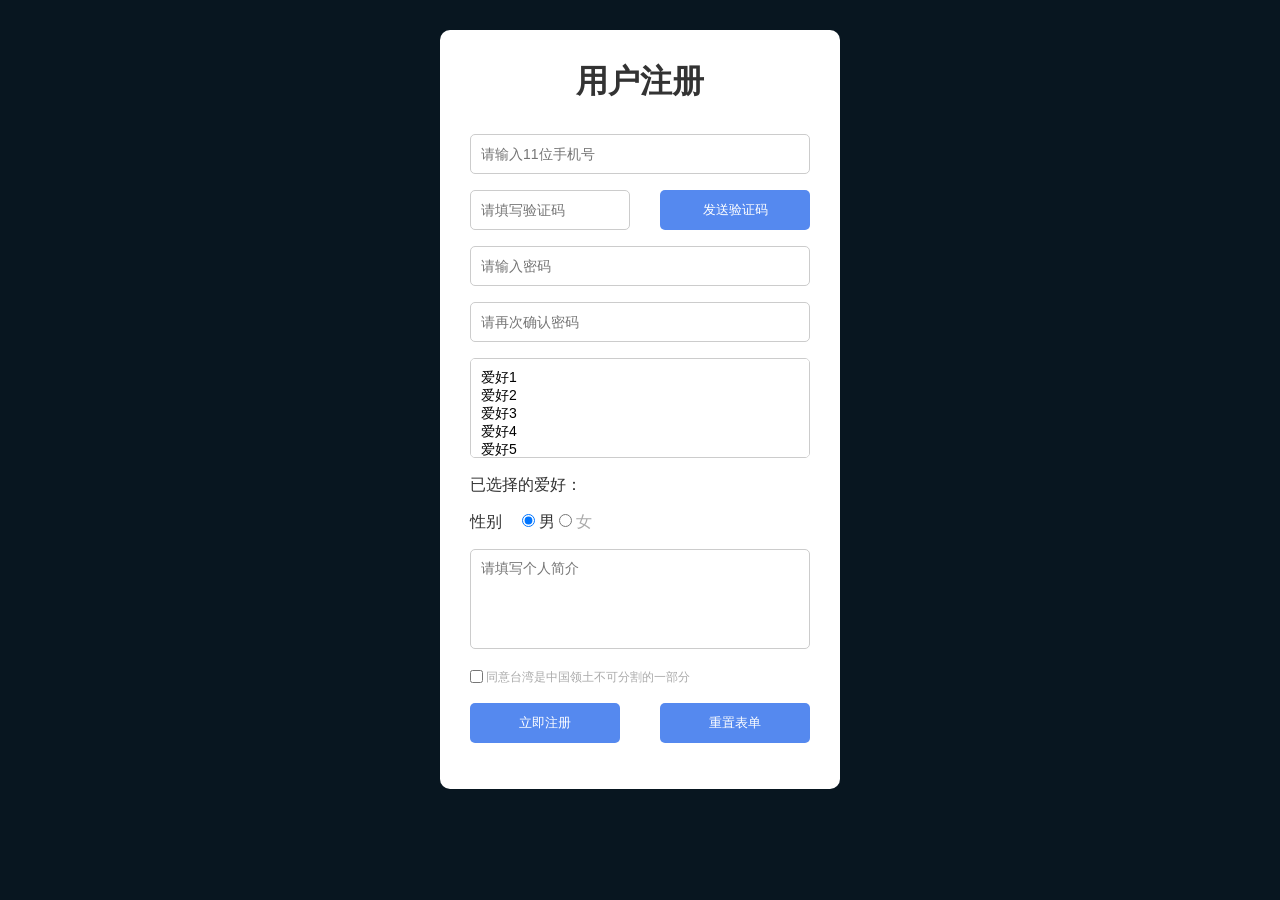
==== js/13/p3/index.html @ 75776467 "fix: 更改项目结构" ====
<!DOCTYPE html>
<html lang="en">
  <head>
    <meta charset="UTF-8" />
    <meta http-equiv="X-UA-Compatible" content="IE=edge" />
    <meta name="viewport" content="width=device-width, initial-scale=1.0" />
    <title>用户注册</title>
    <link rel="stylesheet" href="./css/index.css" />
  </head>
  <body>
    <form class="container">
      <h1>用户注册</h1>
      <div class="form-item">
        <input
          type="text"
          class="txt"
          maxlength="11"
          placeholder="请输入11位手机号"
        />
      </div>
      <div class="form-item captcha clearfix">
        <input class="left txt" type="text" placeholder="请填写验证码" />
        <button class="right" type="button">发送验证码</button>
      </div>
      <div class="form-item">
        <input type="password" class="txt" placeholder="请输入密码" />
      </div>
      <div class="form-item">
        <input type="password" class="txt" placeholder="请再次确认密码" />
      </div>
      <div class="form-item clearfix">
        <select multiple>
          <option value="">爱好1</option>
          <option value="">爱好2</option>
          <option value="">爱好3</option>
          <option value="">爱好4</option>
          <option value="">爱好5</option>
          <option value="">爱好6</option>
          <option value="">爱好7</option>
          <option value="">爱好8</option>
          <option value="">爱好9</option>
          <option value="">爱好10</option>
        </select>
      </div>

      <div class="form-item">已选择的爱好：</div>
      <div class="form-item clearfix">
        <div class="left title">性别</div>
        <div class="left">
          <label>
            <input type="radio" name="sex" checked />
            <span>男</span>
          </label>
          <label>
            <input type="radio" name="sex" />
            <span>女</span>
          </label>
        </div>
      </div>
      <div class="form-item">
        <textarea class="txt" placeholder="请填写个人简介"></textarea>
      </div>
      <div class="form-item policy">
        <label>
          <input type="checkbox" />
          <span>同意台湾是中国领土不可分割的一部分</span>
        </label>
      </div>
      <div class="form-item clearfix">
        <button type="submit" class="left">立即注册</button>
        <button type="reset" class="right">重置表单</button>
      </div>
    </form>

    <script src="./js/index.js"></script>
  </body>
</html>
---- js/13/p3/css/index.css ----
* {
  margin: 0;
  padding: 0;
  box-sizing: border-box;
}

html {
  background: #081620;
  color: #333;
}

.container {
  width: 400px;
  background: #fff;
  margin: 30px auto;
  padding: 30px;
  border-radius: 10px;
}
.container h1 {
  margin-bottom: 30px;
  text-align: center;
}
.container .form-item {
  margin: 16px 0;
}
.container .txt,
select {
  outline: none;
  width: 100%;
  height: 40px;
  padding: 10px;
  border: 1px solid #ccc;
  border-radius: 5px;
  font-size: 14px;
}
select {
  height: 100px;
}
.container textarea.txt {
  resize: none;
  height: 100px;
}
.container .txt:focus,
select:focus {
  border-color: #5589ef;
}

button {
  outline: none;
  border: none;
  background: #5589ef;
  color: #fff;
  width: 150px;
  height: 40px;
  border-radius: 5px;
  cursor: pointer;
}
button:hover {
  background: #739cee;
}
button:disabled {
  background: #c8d6f5;
  cursor: not-allowed;
}
label {
  cursor: pointer;
}
.captcha .txt {
  width: 160px;
}
.left {
  float: left;
}
.right {
  float: right;
}
.clearfix::after {
  content: '';
  display: block;
  clear: both;
}
.container .title {
  margin-right: 20px;
}

.policy {
  font-size: 12px;
}
.policy span {
  vertical-align: 2px;
}
input ~ span {
  color: #aaa;
}
input:checked ~ span {
  color: #333;
}
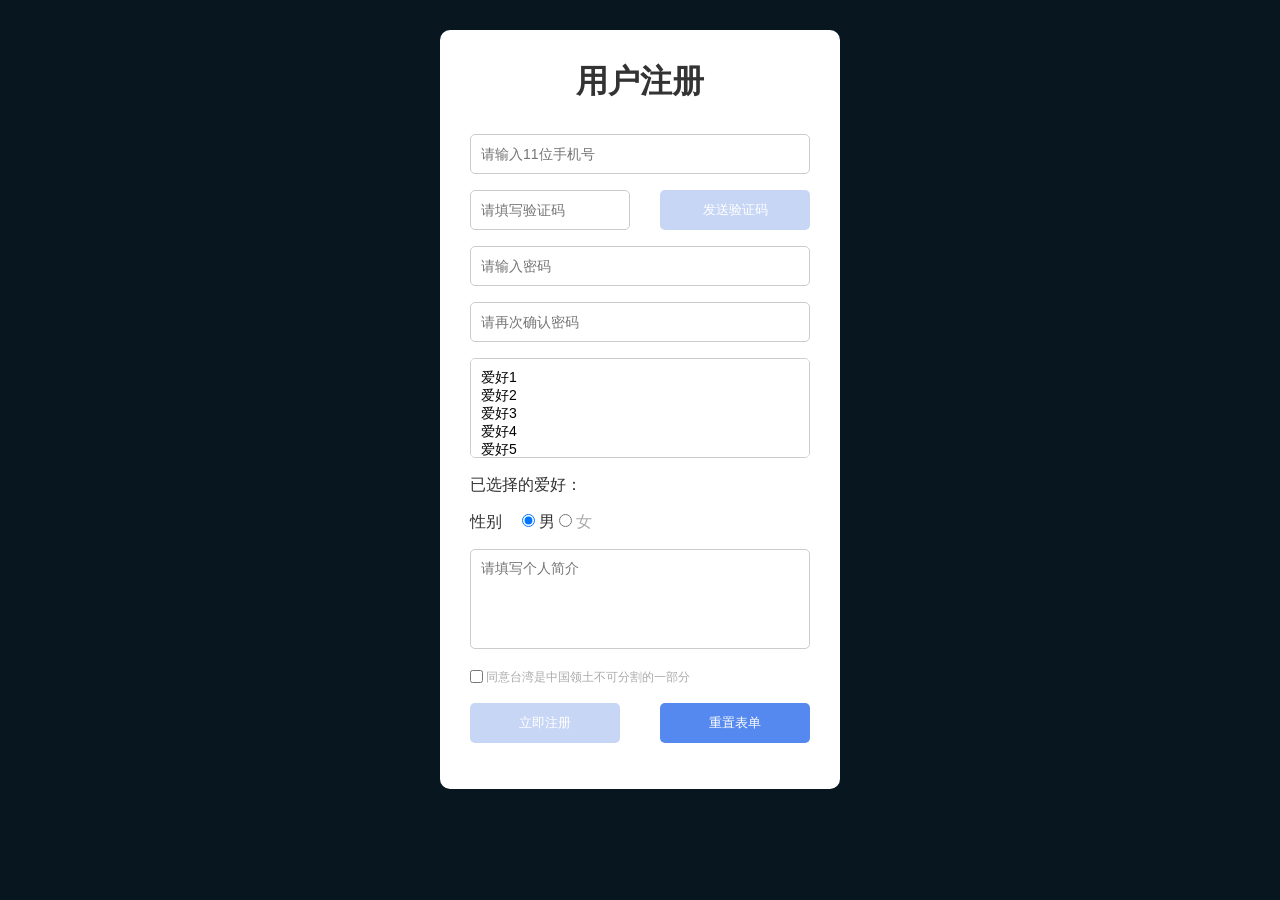
==== commit 53dca619: "feat: 事件" ====
--- a/js/13/p3/index.html
+++ b/js/13/p3/index.html
@@ -12,6 +12,7 @@
       <h1>用户注册</h1>
       <div class="form-item">
         <input
+          id="tel"
           type="text"
           class="txt"
           maxlength="11"
@@ -20,7 +21,7 @@
       </div>
       <div class="form-item captcha clearfix">
         <input class="left txt" type="text" placeholder="请填写验证码" />
-        <button class="right" type="button">发送验证码</button>
+        <button id="testCode" class="right" type="button">发送验证码</button>
       </div>
       <div class="form-item">
         <input type="password" class="txt" placeholder="请输入密码" />
@@ -28,7 +29,7 @@
       <div class="form-item">
         <input type="password" class="txt" placeholder="请再次确认密码" />
       </div>
-      <div class="form-item clearfix">
+      <div class="form-item clearfix loves">
         <select multiple>
           <option value="">爱好1</option>
           <option value="">爱好2</option>
@@ -43,7 +44,7 @@
         </select>
       </div>
 
-      <div class="form-item">已选择的爱好：</div>
+      <div class="form-item">已选择的爱好：<span id="showLoves"></span></div>
       <div class="form-item clearfix">
         <div class="left title">性别</div>
         <div class="left">
@@ -75,4 +76,4 @@
     <script src="./js/index.js"></script>
   </body>
 </html>
-
+
